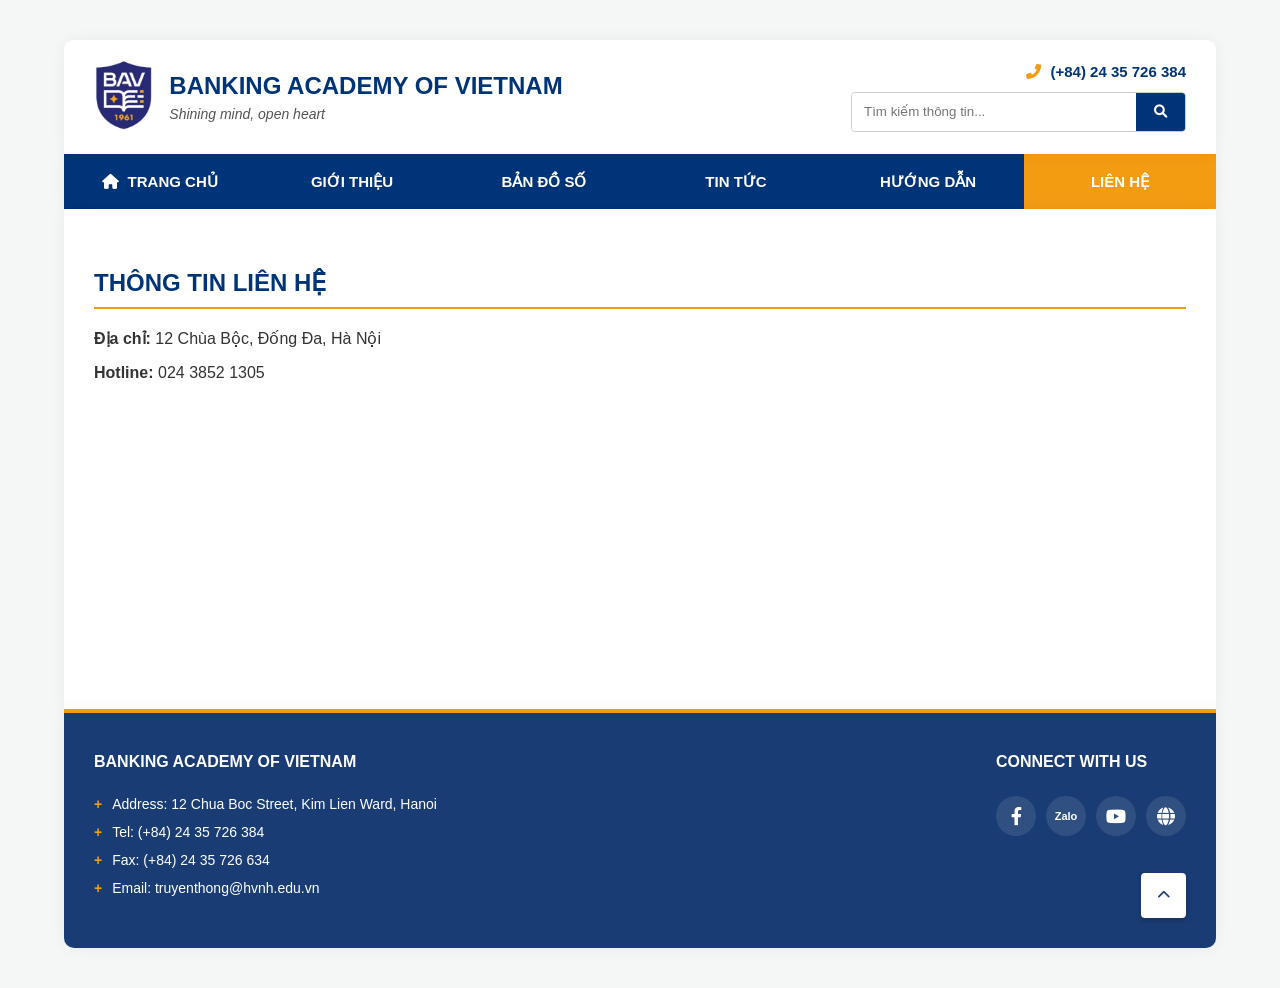
==== pages/lien-he.html @ 0035690e "first commit" ====
<!DOCTYPE html>
<html lang="vi">
<head>
    <meta charset="UTF-8">
    <title>Liên hệ - HVNH</title>
    <link rel="stylesheet" href="../css/style.css">
    <link rel="stylesheet" href="https://cdnjs.cloudflare.com/ajax/libs/font-awesome/6.0.0/css/all.min.css">
</head>
<body>
    <div class="main-content-wrapper">
        <div class="container" style="padding: 40px 30px; min-height: 500px;">
            <h2 style="color: #003478; border-bottom: 2px solid #f39c12; padding-bottom: 10px;">THÔNG TIN LIÊN HỆ</h2>
            <p><strong>Địa chỉ:</strong> 12 Chùa Bộc, Đống Đa, Hà Nội</p>
            <p><strong>Hotline:</strong> 024 3852 1305</p>
        </div>
    </div>

    <script src="../js/common.js"></script>
    <script>
        loadHeader('..', 'lien-he');
        loadFooter('..');
    </script>
</body>
</html>
---- css/style.css ----
/* =========================================
   FILE: css/style.css
   MÔ TẢ: CSS CHUNG TOÀN WEBSITE (Header, Footer, Layout)
   ========================================= */

/* --- 1. RESET & CẤU HÌNH CƠ BẢN --- */
body, html {
    margin: 0;
    padding: 0;
    font-family: 'Arial', sans-serif;
    color: #333;
    background-color: #f4f7f6; /* Màu nền xám nhạt cho toàn web */
}

/* --- 2. HỆ THỐNG KHUNG BAO (LAYOUT BOXED) --- */
/* Áp dụng cho Header, Navbar, Content, Footer */
.header-wrapper, 
.navbar-wrapper, 
.main-content-wrapper, 
.footer-wrapper {
    width: 90%;           /* Chiếm 98% chiều rộng màn hình */
    max-width: 1800px;    /* Giới hạn tối đa cho màn hình siêu lớn */
    margin: 0 auto;       /* Căn giữa trái phải */
    background: #fff;     /* Nền trắng */
    position: relative;
    box-shadow: 0 0 15px rgba(0,0,0,0.05); /* Đổ bóng nhẹ */
}

/* Header cách lề trên và bo góc trên */
.header-wrapper {
    margin-top: 40px; 
    border-radius: 10px 10px 0 0;
    z-index: 10;
}

/* Footer cách lề dưới và bo góc dưới */
.footer-wrapper {
    margin-bottom: 40px;
    border-radius: 0 0 10px 10px;
    background-color: #1a3c74; /* Màu nền footer */
    color: #ffffff;
    padding: 40px 0;
    border-top: 4px solid #f39c12;
}

/* Container nội dung nhỏ bên trong */
.container {
    width: 100%;
    padding-left: 30px;
    padding-right: 30px;
    box-sizing: border-box; /* Đảm bảo padding không làm vỡ khung */
    margin: 0 auto;
}

/* --- 3. HEADER (LOGO & SEARCH) --- */
.top-header {
    background-color: #ffffff;
    padding: 20px 0;
    border-radius: 10px 10px 0 0;
}

.header-flex {
    display: flex;
    justify-content: space-between;
    align-items: center;
}

.logo-area { display: flex; align-items: center; gap: 15px; }
.logo-circle { height: 70px; width: auto; }

.school-name h1 {
    margin: 0;
    font-size: 24px;
    font-weight: 800; 
    text-transform: uppercase;
    color: #003478; 
    line-height: 1.2;
}
.school-name p { margin: 5px 0 0; color: #555; font-style: italic; font-size: 14px; }

/* Header Right (Search + Hotline) */
.header-right { display: flex; flex-direction: column; align-items: flex-end; gap: 12px; }

.search-box {
    display: flex; align-items: center;
    border: 1px solid #ccc; border-radius: 4px;
    overflow: hidden; height: 38px;
}
.search-box input { border: none; padding: 0 12px; width: 260px; height: 100%; outline: none; }
.search-box button { background: #003478; border: none; color: white; height: 100%; padding: 0 18px; cursor: pointer; }

.hotline-area { font-weight: bold; color: #003478; font-size: 15px; }
.hotline-area i { color: #f39c12; margin-right: 5px; }

/* --- 4. NAVBAR (MENU CHÍNH) --- */
.main-navbar { background-color: #003478; width: 100%; }
.nav-container { display: flex; width: 100%; height: 55px; padding: 0; }

.main-navbar a {
    flex: 1; /* Chia đều */
    display: flex; align-items: center; justify-content: center;
    color: #fff; text-decoration: none;
    font-size: 15px; font-weight: 700; text-transform: uppercase;
    transition: background-color 0.3s ease;
    border: none;
}
.main-navbar a:hover, .main-navbar a.active { background-color: #f39c12; color: #fff; }

/* --- 5. FOOTER CONTENT --- */
.footer-flex { display: flex; justify-content: space-between; align-items: flex-start; flex-wrap: wrap; }
.footer-left h3, .footer-right h3 { font-size: 16px; font-weight: 800; text-transform: uppercase; margin-bottom: 25px; margin-top: 0; }
.footer-info { list-style: none; padding: 0; margin: 0; }
.footer-info li { font-size: 14px; margin-bottom: 12px; display: flex; }
.footer-info li span { margin-right: 10px; font-weight: bold; color: #f39c12; }

.social-icons { display: flex; gap: 10px; justify-content: flex-end; }
.social-icons a {
    display: flex; justify-content: center; align-items: center;
    width: 40px; height: 40px; background-color: rgba(255,255,255,0.1);
    border-radius: 50%; color: #fff; font-size: 18px; text-decoration: none; transition: 0.3s;
}
.social-icons a:hover { background-color: #f39c12; transform: translateY(-3px); }
.zalo-text { font-size: 11px !important; font-weight: 900; }

/* Nút lên đầu trang */
.scroll-top-btn {
    position: absolute; bottom: 30px; right: 30px;
    width: 45px; height: 45px; background-color: #fff; color: #1a3c74;
    border: none; border-radius: 4px; cursor: pointer;
    box-shadow: 0 2px 5px rgba(0,0,0,0.2); transition: 0.3s;
}
.scroll-top-btn:hover { background-color: #f39c12; color: #fff; }

/* --- 6. RESPONSIVE CHUNG --- */
@media (max-width: 768px) {
    .header-wrapper, .navbar-wrapper, .main-content-wrapper, .footer-wrapper {
        width: 100%; margin: 0; border-radius: 0;
    }
    .header-flex, .footer-flex { flex-direction: column; }
    .nav-container { flex-direction: column; height: auto; }
    .main-navbar a { width: 100%; padding: 15px; border-bottom: 1px solid rgba(255,255,255,0.1); }
}
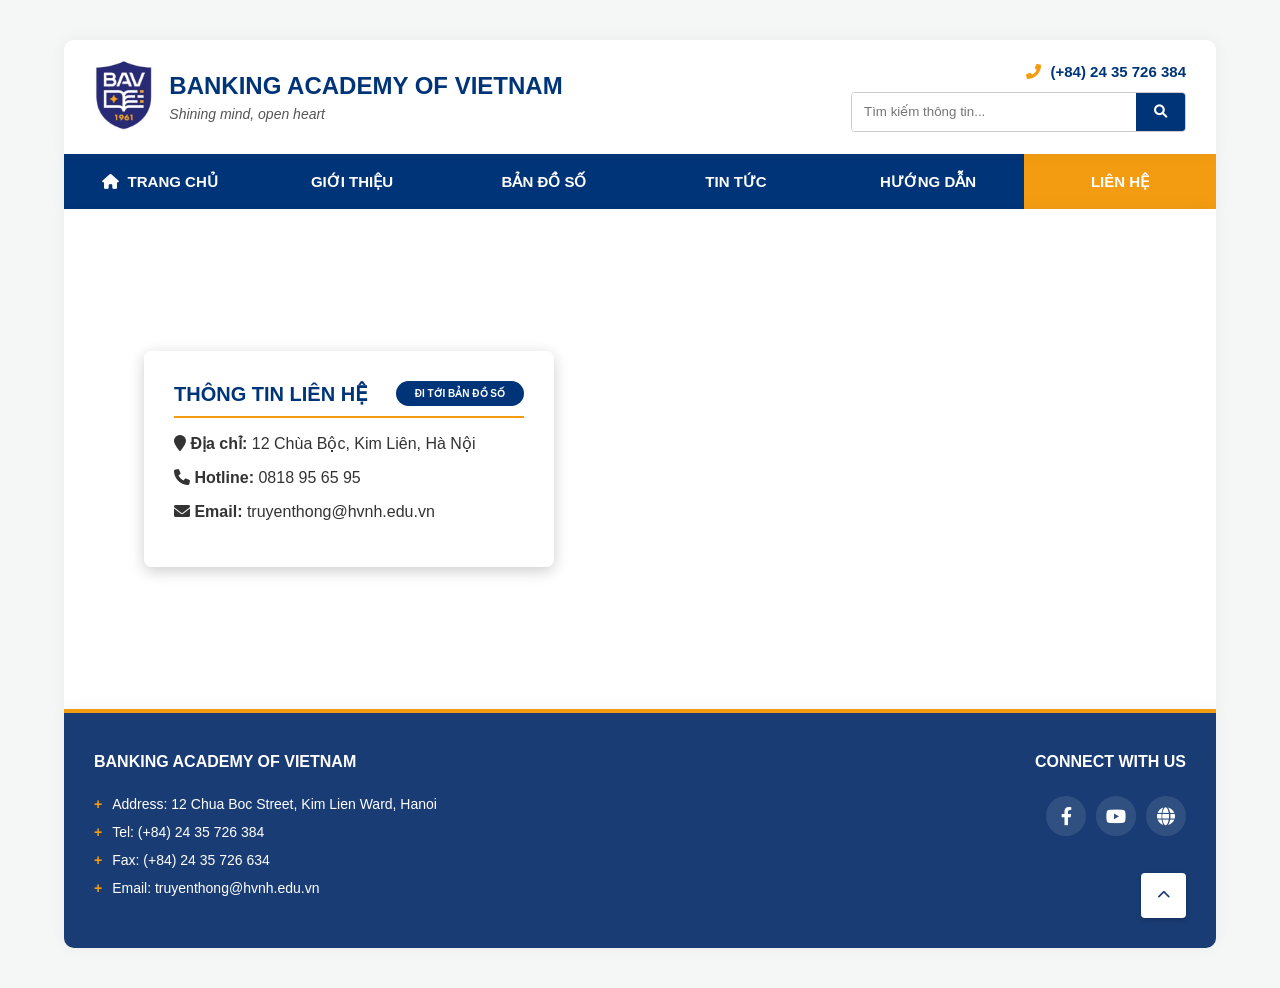
==== commit 70415f98: "linh" ====
--- a/pages/lien-he.html
+++ b/pages/lien-he.html
@@ -5,16 +5,30 @@
     <title>Liên hệ - HVNH</title>
     <link rel="stylesheet" href="../css/style.css">
     <link rel="stylesheet" href="https://cdnjs.cloudflare.com/ajax/libs/font-awesome/6.0.0/css/all.min.css">
+    <link rel="stylesheet" href="../css/pages/lien-he.css">
 </head>
 <body>
-    <div class="main-content-wrapper">
-        <div class="container" style="padding: 40px 30px; min-height: 500px;">
-            <h2 style="color: #003478; border-bottom: 2px solid #f39c12; padding-bottom: 10px;">THÔNG TIN LIÊN HỆ</h2>
-            <p><strong>Địa chỉ:</strong> 12 Chùa Bộc, Đống Đa, Hà Nội</p>
-            <p><strong>Hotline:</strong> 024 3852 1305</p>
+<div class="main-content-wrapper">
+    <div class="contact-section" style="position: relative; width: 100%; height: 500px;"> 
+        <div class="map-bg" style="position: absolute; top: 0; left: 0; width: 100%; height: 100%; z-index: 1;">
+            <iframe src="https://www.google.com/maps/embed?pb=!1m18!1m12!1m3!1d3724.597933651154!2d105.82611581095534!3d21.008748188384573!2m3!1f0!2f0!3f0!3m2!1i1024!2i768!4f13.1!3m3!1m2!1s0x3135ac800f450807%3A0x419a49bcd94b693a!2zSOG7jWMgVmnhu4duIE5nw6JuIEjDoG5n!5e0!3m2!1svi!2s!4v1770396476259!5m2!1svi!2s" 
+                width="100%" height="100%" style="border:0;" allowfullscreen="" loading="lazy" referrerpolicy="no-referrer-when-downgrade"></iframe>
+        </div>
+
+        <div class="container" style="position: relative; z-index: 2; display: flex; align-items: center; height: 100%; pointer-events: none;">
+            
+            <div class="contact-box" style="background: rgba(255, 255, 255, 0.95); padding: 30px; border-radius: 8px; box-shadow: 0 4px 15px rgba(0,0,0,0.2); width: 350px; margin-left: 50px; pointer-events: auto;">
+                <div style="display: flex; justify-content: space-between; align-items: center; border-bottom: 2px solid #f39c12; padding-bottom: 10px; margin-bottom: 15px;">
+    <h2 style="color: #003478; margin: 0;font-size: 20px; white-space: nowrap; border-bottom: none;">THÔNG TIN LIÊN HỆ</h2>
+    <a href="ban-do.html" class="btn-quay-ve">ĐI TỚI BẢN ĐỒ SỐ</a>
+</div>
+                <p><strong><i class="fa fa-map-marker"></i> Địa chỉ:</strong> 12 Chùa Bộc, Kim Liên, Hà Nội</p>
+                <p><strong><i class="fa fa-phone"></i> Hotline:</strong> 0818 95 65 95</p>
+                <p><strong><i class="fa fa-envelope"></i> Email:</strong> truyenthong@hvnh.edu.vn</p>
+            </div>
         </div>
     </div>
-
+</div>
     <script src="../js/common.js"></script>
     <script>
         loadHeader('..', 'lien-he');
--- a/css/pages/lien-he.css
+++ b/css/pages/lien-he.css
@@ -0,0 +1,29 @@
+
+.contact-section .container {
+    pointer-events: none !important; /* Cho phép chuột xuyên qua lớp container */
+}
+
+.contact-box {
+    pointer-events: auto !important; /* Giữ cho khung trắng vẫn bấm được bình thường */
+}
+.btn-quay-ve {
+    background-color: #003478;
+    color: white !important;
+    text-decoration: none;
+    padding: 6px 18px; /* Giảm padding một chút cho cân đối */
+    border-radius: 50px;
+    font-size: 10px; /* Chỉnh size chữ nhỏ lại cho tinh tế */
+    font-weight: bold;
+    text-align: center;
+    white-space: nowrap; /* Giữ chữ trên nút không bị xuống dòng */
+    display: inline-block;
+    transition: all 0.3s ease;
+    border: 1px solid transparent;
+    flex-shrink: 0; /* Ép nút không bị co lại khi màn hình hẹp */
+}
+
+.btn-quay-ve:hover {
+    background-color: #f39c12;
+    color: #003478 !important;
+    border: 1px solid #003478;
+}
